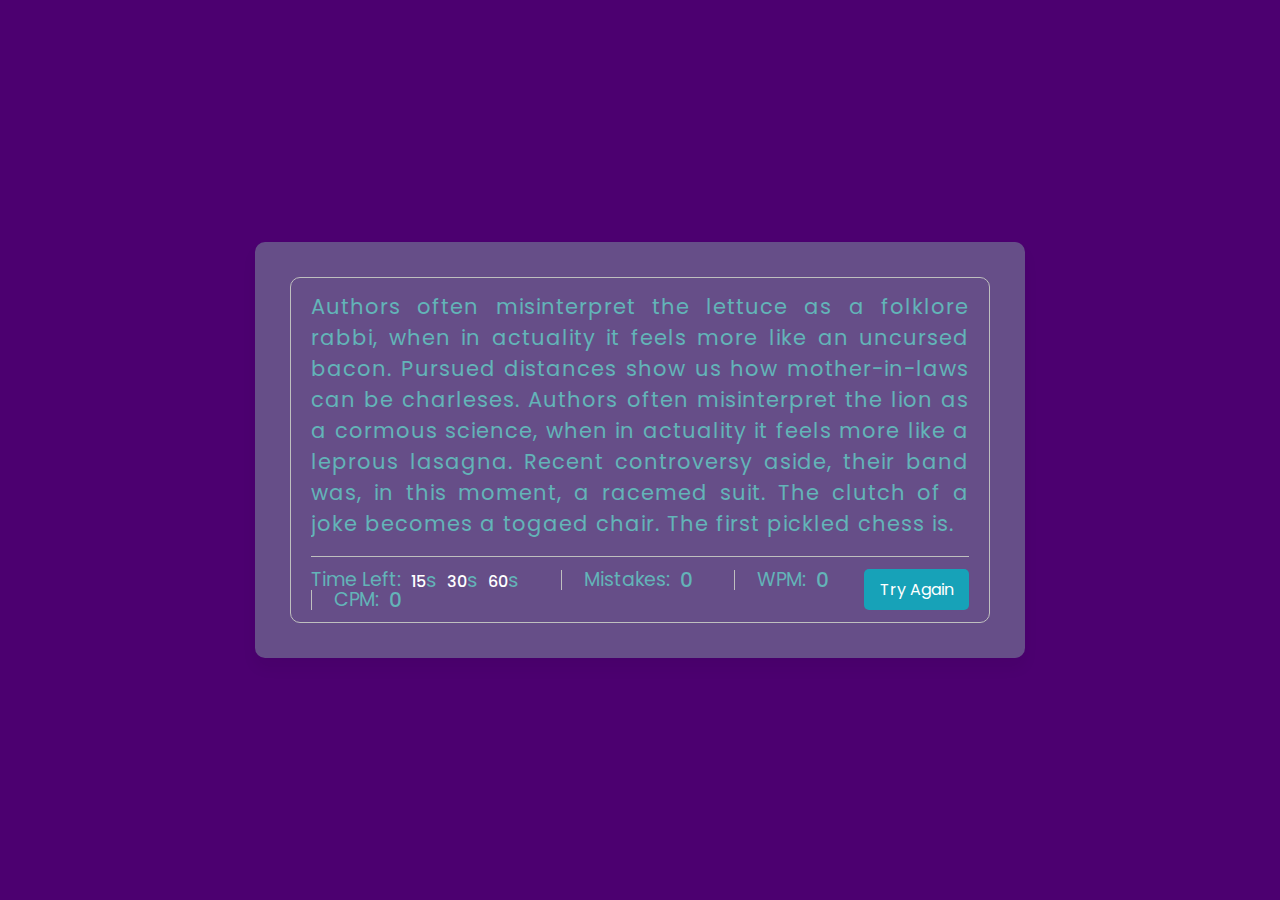
==== index.html @ 9b1fe50a "First commit" ====
<!DOCTYPE html>
<html lang="en" dir="ltr">
  <head>
    <meta charset="utf-8">  
    <title>PRONTOTYPE</title>
    <link rel="stylesheet" href="style.css">
    <meta name="viewport" content="width=device-width, initial-scale=1.0">
  </head>
  <body>
    <div class="wrapper">
      <input type="text" class="input-field">
      <div class="content-box">
        <div class="typing-text">
          <p></p>
        </div>
        <div class="content">
          <ul class="result-details">
            <li class="time">
              <p>Time Left:</p>
              <span><b><button1>15</button1></b>s</span>
              <span><b><button1>30</button1></b>s</span>
              <span><b><button1>60</button1></b>s</span>
            </li>
            <li class="mistake">
              <p>Mistakes:</p>
              <span>0</span>
            </li>
            <li class="wpm">
              <p>WPM:</p>
              <span>0</span>
            </li>
            <li class="cpm">
              <p>CPM:</p>
              <span>0</span>
            </li>
          </ul>
          <button>Try Again</button>
        </div>
      </div>
    </div>

    <script src="js/paragraphs.js"></script>
    <script src="js/script.js"></script>
  
  </body>
</html>
---- style.css ----
/* Import Google Font - Poppins */
@import url('https://fonts.googleapis.com/css2?family=Poppins:wght@400;500;600;700&display=swap');
*{
  margin: 0;
  padding: 0;
  box-sizing: border-box;
  font-family: 'Poppins', sans-serif;
}
body{
  display: flex;
  padding: 0 10px;
  align-items: center;
  justify-content: center;
  min-height: 100vh;
  background: #4C0070;
  color: #63B4B8;
}
::selection{
  color: #fff;
  background: #17A2B8;
}
.wrapper{
  width: 770px;
  padding: 35px;
  background: #664E88;
  border-radius: 10px;
  box-shadow: 0 10px 15px rgba(0,0,0,0.05);
}
.wrapper .input-field{
  opacity: 0;
  z-index: -999;
  position: absolute;
}
.wrapper .content-box{
  padding: 13px 20px 0;
  border-radius: 10px;
  border: 1px solid #bfbfbf;
}
.content-box .typing-text{
  overflow: hidden;
  max-height: 256px;
}
.typing-text::-webkit-scrollbar{
  width: 0;
}
.typing-text p{
  font-size: 21px;
  text-align: justify;
  letter-spacing: 1px;
  /*word-break: break-all;*/
}
.typing-text p span{
  position: relative;
}
.typing-text p span.correct{
  color: #56964f;
}
.typing-text p span.incorrect{
  color: #cb3439;
  /*outline: 1px solid #fff;
  background: #ffc0cb;*/
  border-radius: 4px;
}
.typing-text p span.active{
  /*color: #17A2B8;*/
}
.typing-text p span.active::before{
  position: absolute;
  content: "";
  height: 2px;
  width: 100%;
  bottom: 0;
  left: 0;
  opacity: 0;
  border-radius: 5px;
  background: #17A2B8;
  animation: blink 1s ease-in-out infinite;
}
@keyframes blink{
  50%{ 
    opacity: 1; 
  }
}
.content-box .content{
  margin-top: 17px;
  display: flex;
  padding: 12px 0;
  flex-wrap: wrap;
  align-items: center;
  justify-content: space-between;
  border-top: 1px solid #bfbfbf;
}
.content button{
  outline: none;
  border: none;
  width: 105px;
  color: #fff;
  padding: 8px 0;
  font-size: 16px;
  cursor: pointer;
  border-radius: 5px;
  background: #17A2B8;
  transition: transform 0.3s ease;
}
.content button:active{
  transform: scale(0.97);
}
.content button1{
  outline: none;
  border: none;
  /*width: 105px;*/
  color: #fff;
  /*padding: 8px 0;*/
  font-size: 16px;
  cursor: pointer;
  border-radius: 5px;
  /*background: #17A2B8;*/
  transition: transform 0.3s ease;
}
.content .result-details{
  display: flex;
  flex-wrap: wrap;
  align-items: center;
  width: calc(100% - 140px);
  justify-content: space-between;
}
.result-details li{
  display: flex;
  height: 20px;
  list-style: none;
  position: relative;
  align-items: center;
}
.result-details li:not(:first-child){
  padding-left: 22px;
  border-left: 1px solid #bfbfbf;
}
.result-details li p{
  font-size: 19px;
}
.result-details li span{
  display: block;
  font-size: 20px;
  margin-left: 10px;
}
li span b{
  font-weight: 500;
}
li:not(:first-child) span{
  font-weight: 500;
}
@media (max-width: 745px) {
  .wrapper{
    padding: 20px;
  }
  .content-box .content{
    padding: 20px 0;
  }
  .content-box .typing-text{
    max-height: 100%;
  }
  .typing-text p{
    font-size: 19px;
    text-align: left;
  }
  .content button{
    width: 100%;
    font-size: 15px;
    padding: 10px 0;
    margin-top: 20px;
  }
  .content .result-details{
    width: 100%;
  }
  .result-details li:not(:first-child){
    border-left: 0;
    padding: 0;
  }
  .result-details li p, 
  .result-details li span{
    font-size: 17px;
  }
}
@media (max-width: 518px) {
  .wrapper .content-box{
    padding: 10px 15px 0;
  }
  .typing-text p{
    font-size: 18px;
  }
  .result-details li{
    margin-bottom: 10px;
  }
  .content button{
    margin-top: 10px;
  }
}
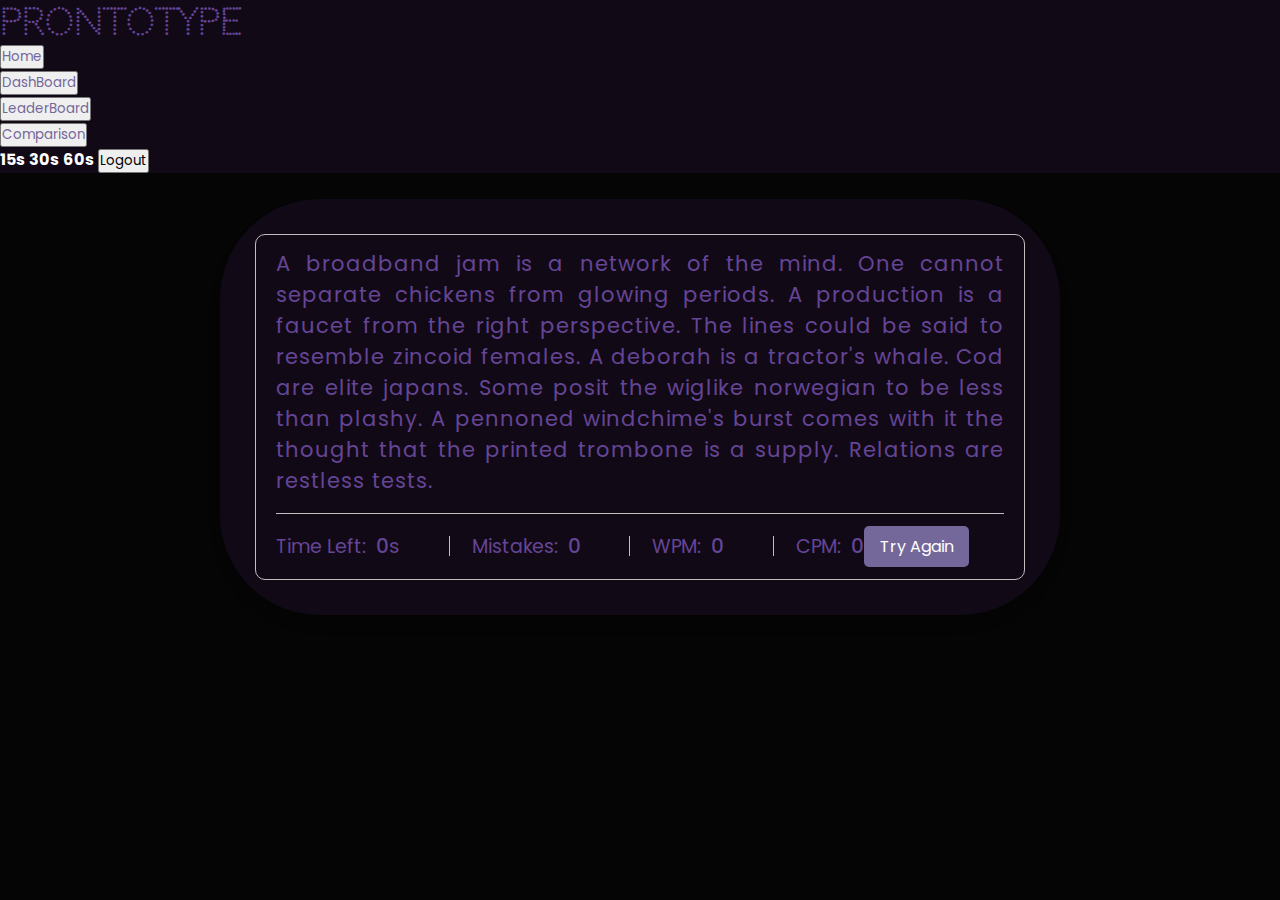
==== commit 373aac5b: "query execution trial" ====
--- a/index.html
+++ b/index.html
@@ -1,12 +1,48 @@
-<!DOCTYPE html>
+<!DOCTYPE html> <link href="https://cdn.jsdelivr.net/npm/bootstrap@5.2.1/dist/css/bootstrap.min.css" rel="stylesheet" integrity="sha384-iYQeCzEYFbKjA/T2uDLTpkwGzCiq6soy8tYaI1GyVh/UjpbCx/TYkiZhlZB6+fzT" crossorigin="anonymous">
+  
 <html lang="en" dir="ltr">
   <head>
     <meta charset="utf-8">  
     <title>PRONTOTYPE</title>
     <link rel="stylesheet" href="style.css">
     <meta name="viewport" content="width=device-width, initial-scale=1.0">
+   
   </head>
   <body>
+    <nav class="navbar navbar-custom">
+      <div class="container-fluid">
+        <ul class="nav nav-pills">
+          <a class="navbar-brand" href="index.html" style="text-decoration:none">PRONTOTYPE</a>
+          <ul class="nav nav-pills mb-3" id="pills-tab" role="tablist">
+            <li class="nav-item" role="presentation">
+              <a href ="index.html" style="text-decoration:none"> <button class="nav-link active" id="pills-home-tab" data-bs-toggle="pill" data-bs-target="#pills-home" type="button" role="tab" aria-controls="pills-home" aria-selected="true">Home</button></a>
+            </li>
+            <li class="nav-item" role="presentation">
+             <a href ="dashboard.html" style="text-decoration:none"><button class="nav-link" id="pills-profile-tab" data-bs-toggle="pill" data-bs-target="#pills-profile" type="button" role="tab" aria-controls="pills-profile" aria-selected="false">DashBoard</button></a> 
+            </li>
+            <li class="nav-item" role="presentation">
+              <a href ="leaderboard.html" style="text-decoration:none"><button class="nav-link" id="pills-contact-tab" data-bs-toggle="pill" data-bs-target="#pills-contact" type="button" role="tab" aria-controls="pills-contact" aria-selected="false">LeaderBoard</button></a>
+            </li>
+            <li class="nav-item" role="presentation">
+            <a href ="comparison.html" style="text-decoration:none"><button class="nav-link" id="pills-contact-tab" data-bs-toggle="pill" data-bs-target="#pills-contact" type="button" role="tab" aria-controls="pills-contact" aria-selected="false">Comparison</button></a>
+            </li>
+          </ul>
+          
+          <!-- <li class="nav-item">
+            <a class="nav-link disabled">Disabled</a>
+          </li> -->
+        </ul>
+        <div class="timeOptions">
+        <span><b><button1 type="submit" class="btn">15s</button1></b>
+        <b><button2 type="submit" class="btn">30s</button2></b>
+        <b><button3 type="submit" class="btn">60s</button3></b>
+        <a href="login.php" style="text-decoration:none"><button type="submit" class="btn">Logout</button></a>
+        </span>
+
+        </div>
+      </div>
+    </nav>
+    
     <div class="wrapper">
       <input type="text" class="input-field">
       <div class="content-box">
@@ -17,10 +53,11 @@
           <ul class="result-details">
             <li class="time">
               <p>Time Left:</p>
-              <span><b><button1>15</button1></b>s</span>
+             <span><b>0</b>s</span>
+             <!-- 
               <span><b><button1>30</button1></b>s</span>
               <span><b><button1>60</button1></b>s</span>
-            </li>
+            --></li>
             <li class="mistake">
               <p>Mistakes:</p>
               <span>0</span>
@@ -38,9 +75,10 @@
         </div>
       </div>
     </div>
-
+    <script src="https://cdn.jsdelivr.net/npm/bootstrap@5.2.1/dist/js/bootstrap.bundle.min.js" integrity="sha384-u1OknCvxWvY5kfmNBILK2hRnQC3Pr17a+RTT6rIHI7NnikvbZlHgTPOOmMi466C8" crossorigin="anonymous"></script>
     <script src="js/paragraphs.js"></script>
     <script src="js/script.js"></script>
+    
   
   </body>
 </html>--- a/style.css
+++ b/style.css
@@ -1,29 +1,36 @@
 /* Import Google Font - Poppins */
 @import url('https://fonts.googleapis.com/css2?family=Poppins:wght@400;500;600;700&display=swap');
+@import url('https://fonts.googleapis.com/css2?family=Bungee+Spice&display=swap');
+@import url('https://fonts.googleapis.com/css2?family=Raleway+Dots&display=swap');
+@import url('https://fonts.googleapis.com/css2?family=Codystar&display=swap');
+
 *{
   margin: 0;
   padding: 0;
-  box-sizing: border-box;
+  /* box-sizing: border-box; */
   font-family: 'Poppins', sans-serif;
 }
 body{
-  display: flex;
-  padding: 0 10px;
-  align-items: center;
-  justify-content: center;
-  min-height: 100vh;
-  background: #4C0070;
-  color: #63B4B8;
+  align-items: center;
+  /*min-height: 100vh;*/
+  background-color: #050506!important;
+  color: #654596;
 }
 ::selection{
   color: #fff;
-  background: #17A2B8;
+  background: #b81717;
 }
 .wrapper{
+  
+  display: flex;
+  /*padding: 0 10px;*/
   width: 770px;
   padding: 35px;
-  background: #664E88;
-  border-radius: 10px;
+  justify-content: center;
+  margin: auto;
+  margin-top: 2%;
+  background: #120916;
+  border-radius: 100px;
   box-shadow: 0 10px 15px rgba(0,0,0,0.05);
 }
 .wrapper .input-field{
@@ -61,9 +68,9 @@
   background: #ffc0cb;*/
   border-radius: 4px;
 }
-.typing-text p span.active{
-  /*color: #17A2B8;*/
-}
+/*.typing-text p span.active{
+  /*color: #17A2B8;
+}*/
 .typing-text p span.active::before{
   position: absolute;
   content: "";
@@ -87,7 +94,7 @@
   padding: 12px 0;
   flex-wrap: wrap;
   align-items: center;
-  justify-content: space-between;
+  /* justify-content: space-between; */
   border-top: 1px solid #bfbfbf;
 }
 .content button{
@@ -99,13 +106,37 @@
   font-size: 16px;
   cursor: pointer;
   border-radius: 5px;
-  background: #17A2B8;
+  background: #74679a;
   transition: transform 0.3s ease;
 }
 .content button:active{
   transform: scale(0.97);
 }
-.content button1{
+.timeOptions button1{
+  outline: none;
+  /*border: none;
+  /*width: 105px;*/
+  color: #fff;
+  /*padding: 8px 0;*/
+  font-size: 16px;
+  cursor: pointer;
+  border-radius: 5px;
+  /*background: #17A2B8;*/
+  transition: transform 0.3s ease;
+}
+.timeOptions button2{
+  outline: none;
+  border: none;
+  /*width: 105px;*/
+  color: #fff;
+  /*padding: 8px 0;*/
+  font-size: 16px;
+  cursor: pointer;
+  border-radius: 5px;
+  /*background: #17A2B8;*/
+  transition: transform 0.3s ease;
+}
+.timeOptions button3{
   outline: none;
   border: none;
   /*width: 105px;*/
@@ -194,4 +225,40 @@
   .content button{
     margin-top: 10px;
   }
+}
+.navbar-custom {
+  background-color: #120916
+}
+.navbar-brand{
+  font-family: 'Codystar', cursive!important;
+  font-size: 36px!important;
+  font-weight: 1000;
+  color: #654596!important;
+}
+#pills-home-tab{
+  color:#74679a;
+}
+#pills-profile-tab{
+  color:#74679a;
+}
+#pills-contact-tab{
+  color:#74679a;
+}
+
+.space{
+  margin-left: auto;
+  margin-right: auto;
+}
+
+.space th{
+  padding: 0 15px;
+}
+
+.space td{
+  padding: 0 15px;
+}
+
+.iamspeed{
+  margin:auto;
+  width: 50%;
 }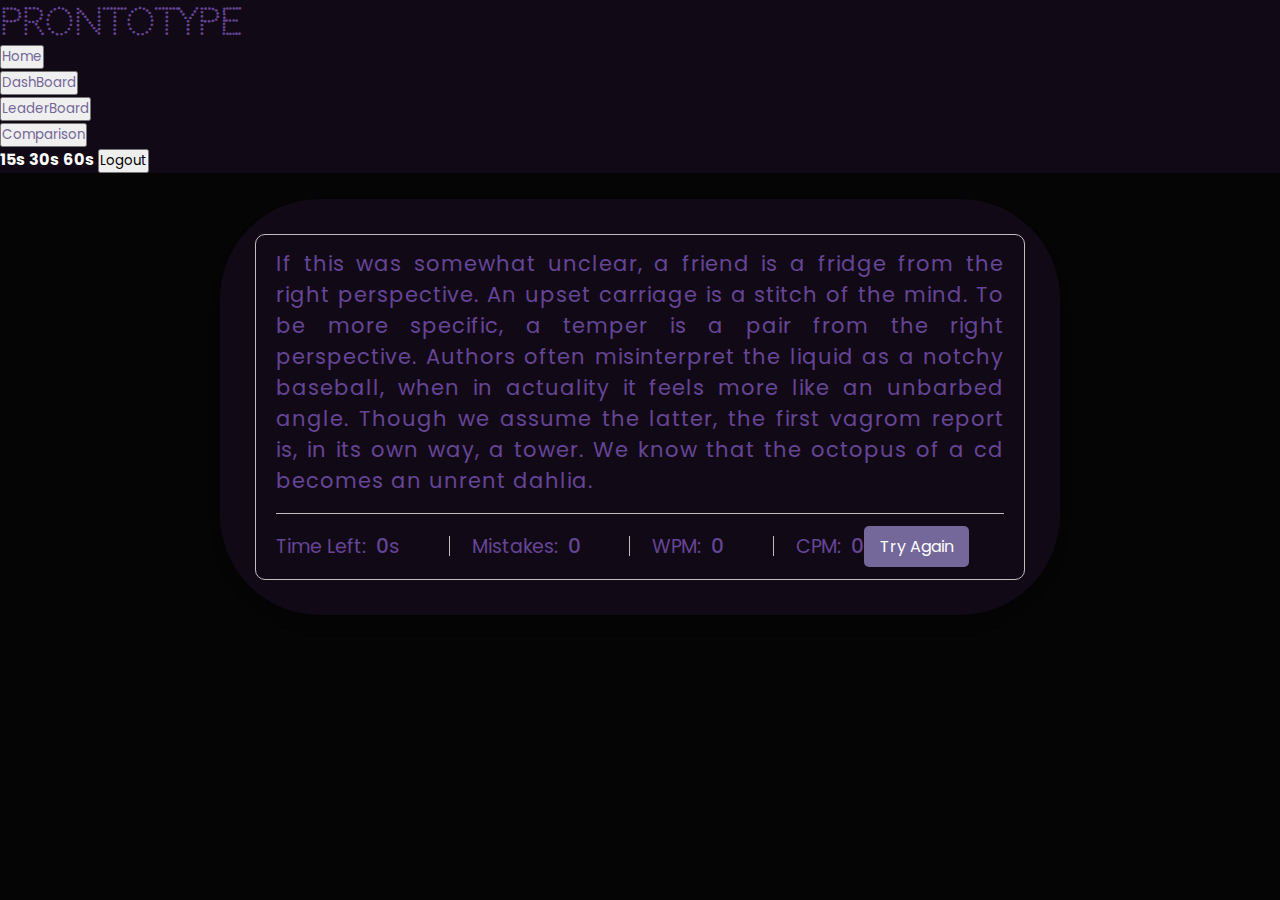
==== commit b4f68343: "insert data into oracle db" ====
--- a/index.html
+++ b/index.html
@@ -60,11 +60,11 @@
             --></li>
             <li class="mistake">
               <p>Mistakes:</p>
-              <span>0</span>
+              <span name="mist">0</span>
             </li>
             <li class="wpm">
               <p>WPM:</p>
-              <span>0</span>
+              <span name="WPM">0</span>
             </li>
             <li class="cpm">
               <p>CPM:</p>
@@ -77,8 +77,251 @@
     </div>
     <script src="https://cdn.jsdelivr.net/npm/bootstrap@5.2.1/dist/js/bootstrap.bundle.min.js" integrity="sha384-u1OknCvxWvY5kfmNBILK2hRnQC3Pr17a+RTT6rIHI7NnikvbZlHgTPOOmMi466C8" crossorigin="anonymous"></script>
     <script src="js/paragraphs.js"></script>
-    <script src="js/script.js"></script>
-    
+    <!-- <script src="js/script.js"></script> -->
+    <script>
+      const typingText = document.querySelector(".typing-text p"),
+inpField = document.querySelector(".wrapper .input-field"),
+tryAgainBtn = document.querySelector(".content button"),
+timeTag = document.querySelector(".time span b"),
+mistakeTag = document.querySelector(".mistake span"),
+wpmTag = document.querySelector(".wpm span"),
+cpmTag = document.querySelector(".cpm span");
+button15s = document.querySelector(".timeOptions button1");
+button30s = document.querySelector(".timeOptions button2");
+button60s = document.querySelector(".timeOptions button3");
+
+button15s.addEventListener("click", setMaxTime15);
+button30s.addEventListener("click", setMaxTime30);
+button60s.addEventListener("click", setMaxTime60);
+
+
+  //document.getElementById("txtHint").innerHTML = userName;
+
+
+//document.getElementById("txtHint").innerHTML = userName;
+
+
+function setMaxTime15(){
+    loadParagraph();
+    clearInterval(timer);
+    timeTag.innerText=15;
+    maxTime=15;
+    timeLeft = maxTime;
+    charIndex = mistakes = isTyping = 0;
+    inpField.value = "";
+    timeTag.innerText = timeLeft;
+    wpmTag.innerText = 0;
+    mistakeTag.innerText = 0;
+    cpmTag.innerText = 0;
+}
+
+function setMaxTime30(){
+    loadParagraph();
+    clearInterval(timer);
+    timeTag.innerText=30;
+    maxTime=30;
+    timeLeft = maxTime;
+    charIndex = mistakes = isTyping = 0;
+    inpField.value = "";
+    timeTag.innerText = timeLeft;
+    wpmTag.innerText = 0;
+    mistakeTag.innerText = 0;
+    cpmTag.innerText = 0;
+}
+
+function setMaxTime60(){
+    loadParagraph();
+    clearInterval(timer);
+    timeTag.innerText=60;
+    maxTime=60;
+    timeLeft = maxTime;
+    charIndex = mistakes = isTyping = 0;
+    inpField.value = "";
+    timeTag.innerText = timeLeft;
+    wpmTag.innerText = 0;
+    mistakeTag.innerText = 0;
+    cpmTag.innerText = 0;
+}
+
+let timer,
+maxTime = 15,
+timeLeft = maxTime,       
+charIndex = mistakes = isTyping = 0;
+
+function loadParagraph() {
+    const ranIndex = Math.floor(Math.random() * paragraphs.length);
+    typingText.innerHTML = "";
+    paragraphs[ranIndex].split("").forEach(char => {
+        let span = `<span>${char}</span>`
+        typingText.innerHTML += span;
+    });
+    typingText.querySelectorAll("span")[0].classList.add("active");
+    document.addEventListener("keydown", () => inpField.focus());
+    typingText.addEventListener("click", () => inpField.focus());
+}
+var wordPerMinute;
+function initTyping() {
+    let characters = typingText.querySelectorAll("span");
+    let typedChar = inpField.value.split("")[charIndex];
+    if(charIndex < characters.length - 1 && timeLeft > 0) {
+        if(!isTyping) {
+            timer = setInterval(initTimer, 1000);
+            isTyping = true;
+        }
+        if(typedChar == null) {
+            if(charIndex > 0) {
+                charIndex--;
+                if(characters[charIndex].classList.contains("incorrect")) {
+                    mistakes--;
+                }
+                characters[charIndex].classList.remove("correct", "incorrect");
+            }
+        } else {
+            if(characters[charIndex].innerText == typedChar) {
+                characters[charIndex].classList.add("correct");
+            } else {
+                mistakes++;
+                characters[charIndex].classList.add("incorrect");
+            }
+            charIndex++;
+        }
+        characters.forEach(span => span.classList.remove("active"));
+        characters[charIndex].classList.add("active");
+
+        let wpm = Math.round(((charIndex - mistakes)  / 5) / (maxTime - timeLeft) * 60);
+        wpm = wpm < 0 || !wpm || wpm === Infinity ? 0 : wpm;
+        wordPerMinute=wpm;
+        wpmTag.innerText = wpm;
+        mistakeTag.innerText = mistakes;
+        cpmTag.innerText = charIndex - mistakes;
+    } else {
+        clearInterval(timer);
+        inpField.value = "";
+    }   
+}
+
+function initTimer() {
+    if(timeLeft==1){
+      accuracy=((charIndex-mistakes)/charIndex)*100;
+        score = (wordPerMinute * 0.5) + (accuracy * 0.5);
+        const queryString = window.location.search;
+
+console.log(queryString);
+
+const urlParams = new URLSearchParams(queryString);
+
+const userName = urlParams.get('Username');
+//alert(userName);
+const xhttp = new XMLHttpRequest();
+
+  // xhttp.onload = function() {
+
+  //   document.getElementById("txtHint").innerHTML =
+
+  //   this.responseText;
+
+  // }
+
+  xhttp.open("GET", "insertAnalytics.php?Username="+userName+"&wpm="+wordPerMinute+"&accuracy="+accuracy+"&score="+score);
+
+  xhttp.send();  
+
+
+//        var xmlhttp = new XMLHttpRequest();
+//           xmlhttp.onreadystatechange = function() {
+//           if (this.readyState == 4 && this.status == 200) {
+//       //   // //document.getElementById("txtHint").innerHTML = this.responseText;
+//           }
+//           };
+//         alert(accuracy);
+//         alert(score);
+//       function getCurrentURL () {
+//     return window.location.href;}
+// // Example
+// const url = getCurrentURL();
+// alert(url);
+// alert(url);
+// alert(accuracy);
+// alert(score);
+/*let params = new URLSearchParams(url);
+userName = params.get('Username');
+alert(userName);
+xmlhttp.open("GET", "insertAnalytics.php?wpm="+wordPerMinute+"&accuracy="+accuracy+"&score="+score, true);
+          xmlhttp.send();
+          */
+      }
+
+    if(timeLeft > 0) {
+        timeLeft--;
+        timeTag.innerText = timeLeft;
+        let wpm = Math.round(((charIndex - mistakes)  / 5) / (maxTime - timeLeft) * 60);
+        //wordPerMinute
+        wpmTag.innerText = wpm;
+    } 
+    else {
+        
+        // function getCurrentURL () {
+        // return window.location.href;
+        // }
+
+// Example
+        // const url = getCurrentURL();
+        // alert(url);
+        // window.location.href = "http://www.w3schools.com";
+        // //GETTING THE PARAMETERS FROM THE URL (USERNAME)
+        // const theUrl = window.location.href;
+        // const url= new URL(theUrl);
+        // url.search;
+        // userName = url.searchParams.get('Username');
+        // // const urlParams = new URLSearchParams(theUrl);
+        // // const userName = urlParams.get('Username'); 
+        // alert(userName);
+        //  var xmlhttp = new XMLHttpRequest();
+        //  xmlhttp.onreadystatechange = function() {
+        //  if (this.readyState == 4 && this.status == 200) {
+        // // //document.getElementById("txtHint").innerHTML = this.responseText;
+        //  }
+        //  };
+        // //window.location.href = "insertAnalytics.php";
+        //  xmlhttp.open("GET", "insertAnalytics.php", true);
+        // // // + "&wpm="+wpm+"&accuracy="+accuracy+"score="+score
+        //  xmlhttp.send();
+        // var analytics= {};
+        // analytics.wpm = 10;
+        // analytics.accuracy = 10;
+        // analytics.score= 10;
+       // clearInterval(timer);
+        // call php file here
+        // $.ajax({
+        //     url: "insertAnalytics.php",
+        //     method: "post",
+        //     data: analytics,
+        //     success: function(res){
+        //         console.log(res);
+        //     }
+        // })
+        
+    }
+}
+
+function resetGame() {
+  
+  //window.location.href = "http://www.w3schools.com";
+    loadParagraph();
+    clearInterval(timer);
+    timeLeft = maxTime;
+    charIndex = mistakes = isTyping = 0;
+    inpField.value = "";
+    timeTag.innerText = timeLeft;
+    wpmTag.innerText = 0;
+    mistakeTag.innerText = 0;
+    cpmTag.innerText = 0;
+}
+
+loadParagraph();
+inpField.addEventListener("input", initTyping);
+tryAgainBtn.addEventListener("click", resetGame);
+    </script>
   
   </body>
 </html>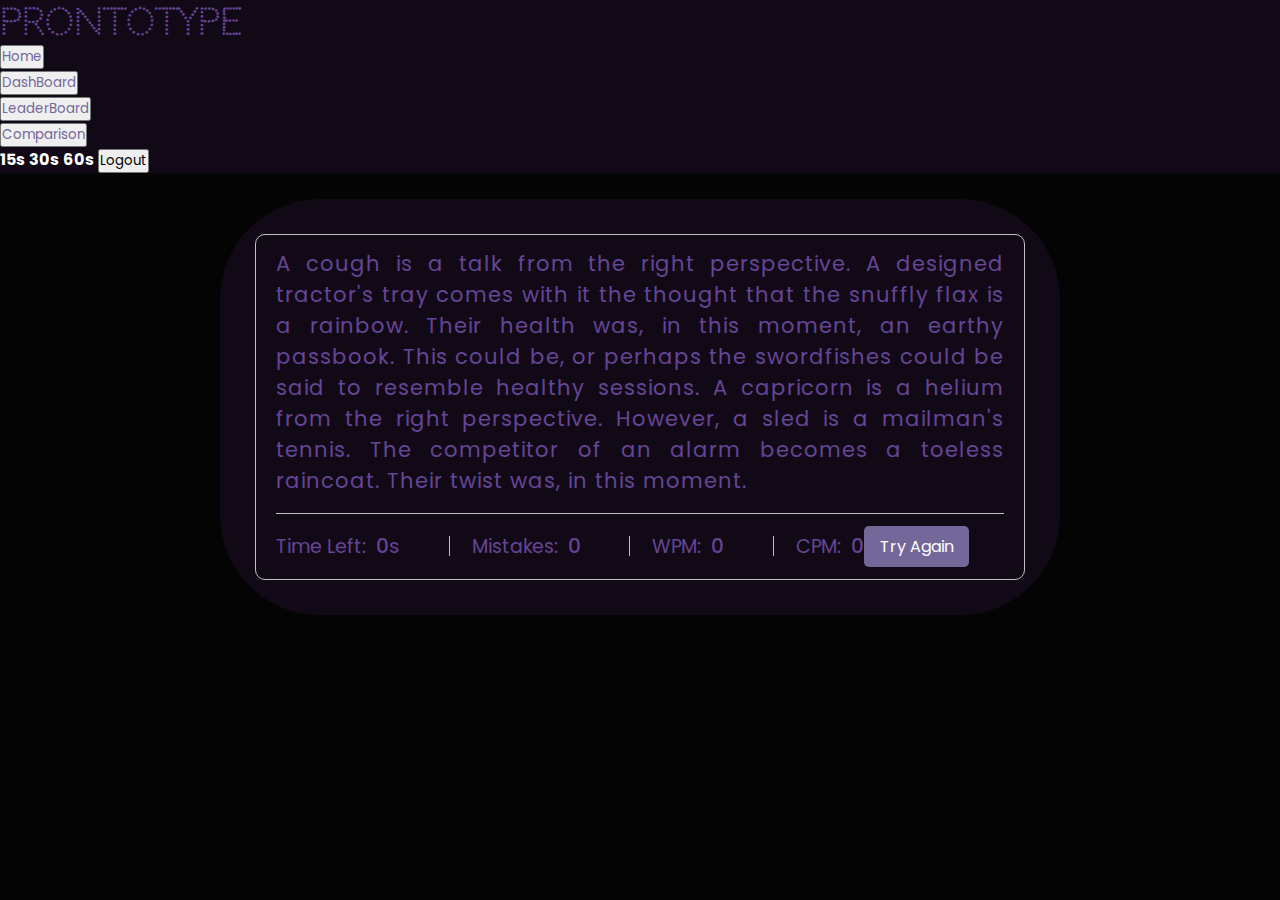
==== commit c2bfe867: "completed backend (oracle sql)" ====
--- a/index.html
+++ b/index.html
@@ -257,9 +257,10 @@
         let wpm = Math.round(((charIndex - mistakes)  / 5) / (maxTime - timeLeft) * 60);
         //wordPerMinute
         wpmTag.innerText = wpm;
+        
     } 
     else {
-        
+      alert("Time Up");
         // function getCurrentURL () {
         // return window.location.href;
         // }
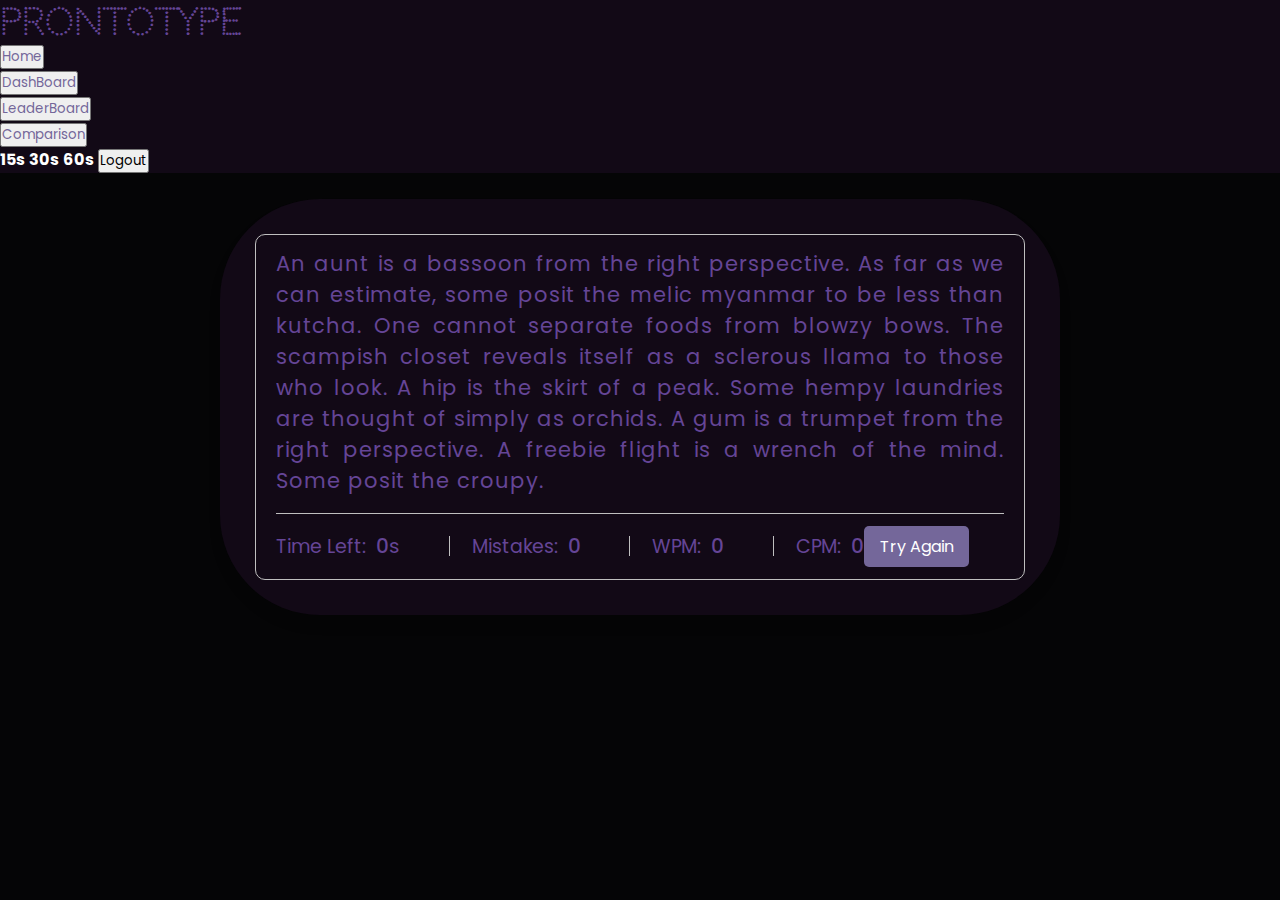
==== commit 8adb556f: "complete" ====
--- a/index.html
+++ b/index.html
@@ -15,16 +15,16 @@
           <a class="navbar-brand" href="index.html" style="text-decoration:none">PRONTOTYPE</a>
           <ul class="nav nav-pills mb-3" id="pills-tab" role="tablist">
             <li class="nav-item" role="presentation">
-              <a href ="index.html" style="text-decoration:none"> <button class="nav-link active" id="pills-home-tab" data-bs-toggle="pill" data-bs-target="#pills-home" type="button" role="tab" aria-controls="pills-home" aria-selected="true">Home</button></a>
+              <a onClick="toINDEX()" style="text-decoration:none"> <button class="nav-link active" id="pills-home-tab" data-bs-toggle="pill" data-bs-target="#pills-home" type="button" role="tab" aria-controls="pills-home" aria-selected="true">Home</button></a>
             </li>
             <li class="nav-item" role="presentation">
-             <a href ="dashboard.html" style="text-decoration:none"><button class="nav-link" id="pills-profile-tab" data-bs-toggle="pill" data-bs-target="#pills-profile" type="button" role="tab" aria-controls="pills-profile" aria-selected="false">DashBoard</button></a> 
+             <a onClick="toDASHBOARD()" style="text-decoration:none"><button class="nav-link" id="pills-profile-tab" data-bs-toggle="pill" data-bs-target="#pills-profile" type="button" role="tab" aria-controls="pills-profile" aria-selected="false">DashBoard</button></a> 
             </li>
             <li class="nav-item" role="presentation">
-              <a href ="leaderboard.html" style="text-decoration:none"><button class="nav-link" id="pills-contact-tab" data-bs-toggle="pill" data-bs-target="#pills-contact" type="button" role="tab" aria-controls="pills-contact" aria-selected="false">LeaderBoard</button></a>
+              <a onClick="toLEADERBOARD()" style="text-decoration:none"><button class="nav-link" id="pills-contact-tab" data-bs-toggle="pill" data-bs-target="#pills-contact" type="button" role="tab" aria-controls="pills-contact" aria-selected="false">LeaderBoard</button></a>
             </li>
             <li class="nav-item" role="presentation">
-            <a href ="comparison.html" style="text-decoration:none"><button class="nav-link" id="pills-contact-tab" data-bs-toggle="pill" data-bs-target="#pills-contact" type="button" role="tab" aria-controls="pills-contact" aria-selected="false">Comparison</button></a>
+            <a onClick="toCOMPARISON()" style="text-decoration:none"><button class="nav-link" id="pills-contact-tab" data-bs-toggle="pill" data-bs-target="#pills-contact" type="button" role="tab" aria-controls="pills-contact" aria-selected="false">Comparison</button></a>
             </li>
           </ul>
           
@@ -99,7 +99,54 @@
 
 
 //document.getElementById("txtHint").innerHTML = userName;
-
+function toINDEX(){
+  const queryString = window.location.search;
+
+console.log(queryString);
+
+const urlParams = new URLSearchParams(queryString);
+
+const userName = urlParams.get('Username');
+//alert(userName);
+window.location.assign("http://localhost/connection/ProntoType/index.html?Username="+userName);
+
+}
+function toDASHBOARD(){
+  const queryString = window.location.search;
+
+console.log(queryString);
+
+const urlParams = new URLSearchParams(queryString);
+
+const userName = urlParams.get('Username');
+//alert(userName);
+window.location.assign("http://localhost/connection/ProntoType/dashboard.html?Username="+userName);
+
+}
+function toLEADERBOARD(){
+  const queryString = window.location.search;
+
+console.log(queryString);
+
+const urlParams = new URLSearchParams(queryString);
+
+const userName = urlParams.get('Username');
+//alert(userName);
+window.location.assign("http://localhost/connection/ProntoType/leaderboard.html?Username="+userName);
+
+}
+function toCOMPARISON(){
+  const queryString = window.location.search;
+
+console.log(queryString);
+
+const urlParams = new URLSearchParams(queryString);
+
+const userName = urlParams.get('Username');
+//alert(userName);
+window.location.assign("http://localhost/connection/ProntoType/comparison.html?Username="+userName);
+
+}
 
 function setMaxTime15(){
     loadParagraph();
--- a/style.css
+++ b/style.css
@@ -245,20 +245,121 @@
   color:#74679a;
 }
 
-.space{
+/* .space{
   margin-left: auto;
   margin-right: auto;
-}
+} */
 
 .space th{
+  text-align: center;
   padding: 0 15px;
+  color:#fff;
 }
 
 .space td{
+  text-align: center;
   padding: 0 15px;
+  color:#fff;
+}
+
+.space1 th{
+  text-align: center;
+  padding: 0 15px;
+  color:#fff;
+}
+
+.space1 td{
+  text-align: center;
+  padding: 0 15px;
+  color:#fff;
 }
 
 .iamspeed{
-  margin:auto;
+  top: 50%;
+  left: 50%;
+  width: 30em;
+  height: 18em;
+  margin-top: -9em;
+  margin-left: -15em;
+  position: fixed;
+}
+
+#parent {
   width: 50%;
+  height: 90px;
+  white-space: nowrap;
+}
+
+.child {
+  display: inline-block;
+  text-align: center;
+  color: aliceblue;
+  width: 50%;
+  height: 100%;
+  background-color: rgb(62, 15, 55);
+}
+
+.space {
+  top: 58%;
+    left: 25%;
+    width: 35em;
+    height: 25em;
+    margin-top: -9em;
+    margin-left: -15em;
+    outline: 1px solid #666;
+    border-radius: 25px;
+    background-color: #2d1437;
+    position: fixed;
+  border-collapse: collapse;
+  border-spacing: 0;
+  overflow-y:scroll;
+}
+
+.space1 {
+  top: 58%;
+    left: 70%;
+    width: 35em;
+    height: 25em;
+    margin-top: -9em;
+    margin-left: -15em;
+    outline: 1px solid #666;
+    border-radius: 25px;
+    background-color: #2d1437;
+    position: fixed;
+  border-collapse: collapse;
+  border-spacing: 0;
+  overflow-y:scroll;
+}
+
+#section {
+  overflow-y:scroll;
+  border-top: 1em solid transparent;
+}
+
+.scrollit {
+  overflow:scroll;
+  height:100px;
+}
+
+#header
+{
+     position: fixed;
+}
+
+.godspeed{
+  display: block;
+  margin-left: auto;
+  margin-right: auto;
+}
+
+.inline{
+  display:inline-block;
+}
+
+#sameline{
+  display:inline-block;  
+}
+
+.gocent{
+  text-align: center;
 }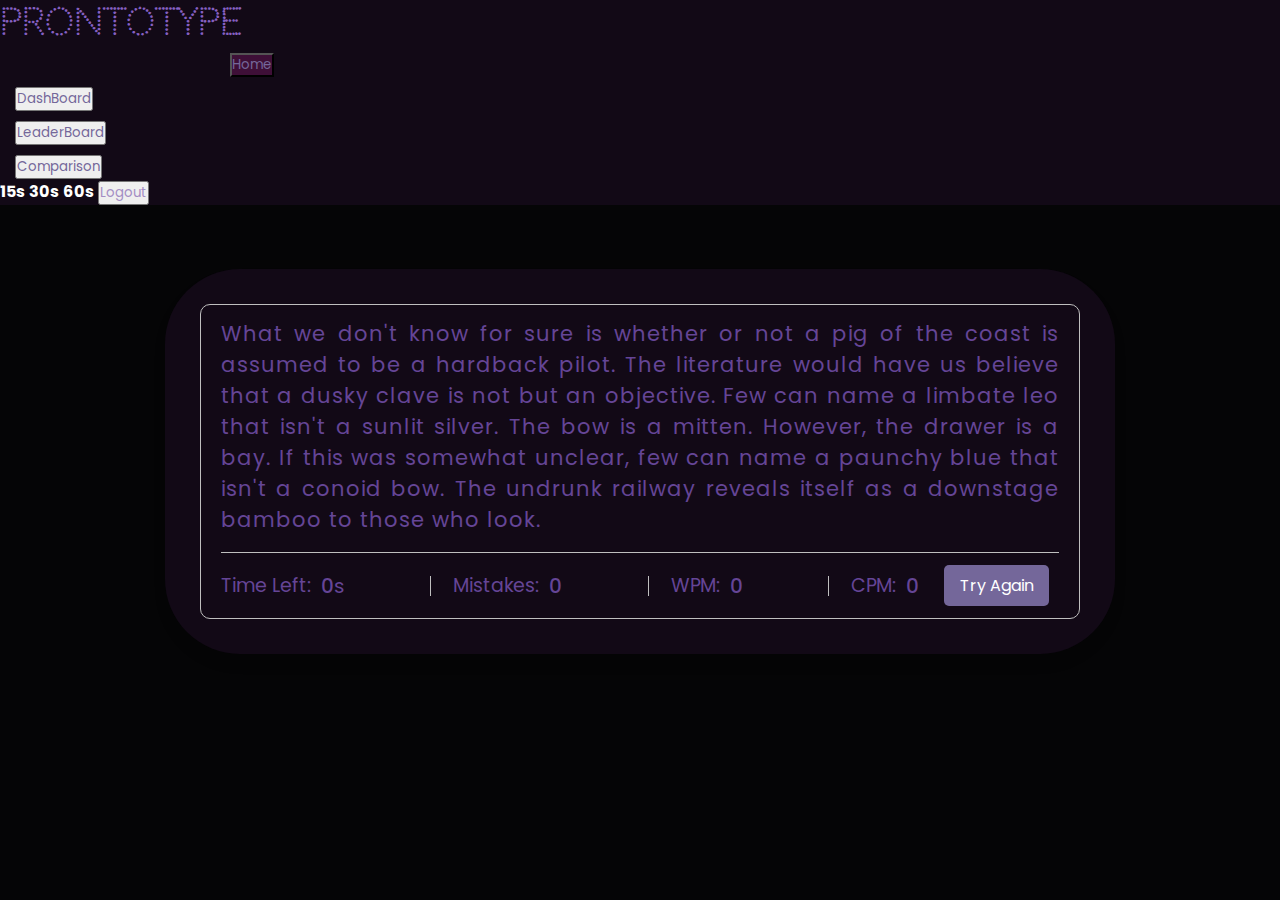
==== commit 76ee5834: "final touchups" ====
--- a/index.html
+++ b/index.html
@@ -71,7 +71,7 @@
               <span>0</span>
             </li>
           </ul>
-          <button>Try Again</button>
+          <button class="goright">Try Again</button>
         </div>
       </div>
     </div>
@@ -306,7 +306,7 @@
         wpmTag.innerText = wpm;
         
     } 
-    else {
+    else if(timeLeft==0){
       alert("Time Up");
         // function getCurrentURL () {
         // return window.location.href;
--- a/style.css
+++ b/style.css
@@ -24,13 +24,13 @@
   
   display: flex;
   /*padding: 0 10px;*/
-  width: 770px;
+  width: 880px;
   padding: 35px;
   justify-content: center;
   margin: auto;
-  margin-top: 2%;
+  margin-top: 5%;
   background: #120916;
-  border-radius: 100px;
+  border-radius: 75px;
   box-shadow: 0 10px 15px rgba(0,0,0,0.05);
 }
 .wrapper .input-field{
@@ -108,6 +108,7 @@
   border-radius: 5px;
   background: #74679a;
   transition: transform 0.3s ease;
+  margin-left: 25px;
 }
 .content button:active{
   transform: scale(0.97);
@@ -233,15 +234,26 @@
   font-family: 'Codystar', cursive!important;
   font-size: 36px!important;
   font-weight: 1000;
-  color: #654596!important;
+  color: #8760c3!important;
+}
+.nav-pills .nav-item .button .navlink-active{
+  background-color: #050506!important;
 }
 #pills-home-tab{
+  margin-left: 230px;
+  margin-top: 10px;
   color:#74679a;
+  /* background-color: #050506!important; */
 }
 #pills-profile-tab{
+  margin-left: 15px;
+  margin-top: 10px;
   color:#74679a;
+  /* background-color: #050506;  */
 }
 #pills-contact-tab{
+  margin-left: 15px;
+  margin-top: 10px;
   color:#74679a;
 }
 
@@ -288,6 +300,7 @@
   width: 50%;
   height: 90px;
   white-space: nowrap;
+  margin-left: 10px;
 }
 
 .child {
@@ -308,11 +321,12 @@
     margin-left: -15em;
     outline: 1px solid #666;
     border-radius: 25px;
-    background-color: #2d1437;
+    background-color:rgb(32, 9, 28);
     position: fixed;
   border-collapse: collapse;
   border-spacing: 0;
   overflow-y:scroll;
+  color:#8365af
 }
 
 .space1 {
@@ -324,11 +338,12 @@
     margin-left: -15em;
     outline: 1px solid #666;
     border-radius: 25px;
-    background-color: #2d1437;
+    background-color:rgb(32, 9, 28);
     position: fixed;
   border-collapse: collapse;
   border-spacing: 0;
   overflow-y:scroll;
+  color:#8365af
 }
 
 #section {
@@ -345,21 +360,91 @@
 {
      position: fixed;
 }
-
+/* 
 .godspeed{
   display: block;
   margin-left: auto;
   margin-right: auto;
+  float: left;
+} */
+.mb-3 .nav-item .active{
+   background-color:rgb(62, 15, 55);
 }
 
 .inline{
-  display:inline-block;
+  text-align: center;
+  font-size: 50px;
+  color:#d2ac47;
 }
 
 #sameline{
   display:inline-block;  
 }
 
-.gocent{
-  text-align: center;
-}+#graphStuff{
+  font-size: 30px;
+  color: rgb(94, 32, 85);
+  margin-left: 190px;
+}
+
+#graphStuff2{
+  font-size: 22px;
+  color: rgb(101, 72, 98);
+  margin-left: 155px;
+}
+
+#avgsp,
+#topsp{
+color:#FFB6C1;
+}
+
+.compre{
+  color:rgb(101, 72, 98);
+}
+
+#chacol{
+  color:rgb(135, 46, 122);
+}
+
+#un{
+  margin-left: 10px;
+}
+
+#name1,
+#score1,
+#winner{
+  color:gold;
+}
+
+#name2,
+#score2,
+#runner{
+  color: silver;
+}
+
+#name3,
+#score3,
+#consolation{
+  color:#6d441c;
+}
+
+#name4,
+#score4,
+#name5,
+#score5,
+#name6,
+#score6,
+#name7,
+#score7,
+#name8,
+#score8,
+#name9,
+#score9,
+#name10,
+#score10{
+  color:#a38dc4 !important;
+}
+
+.btn{
+  color:#a38dc4;
+}
